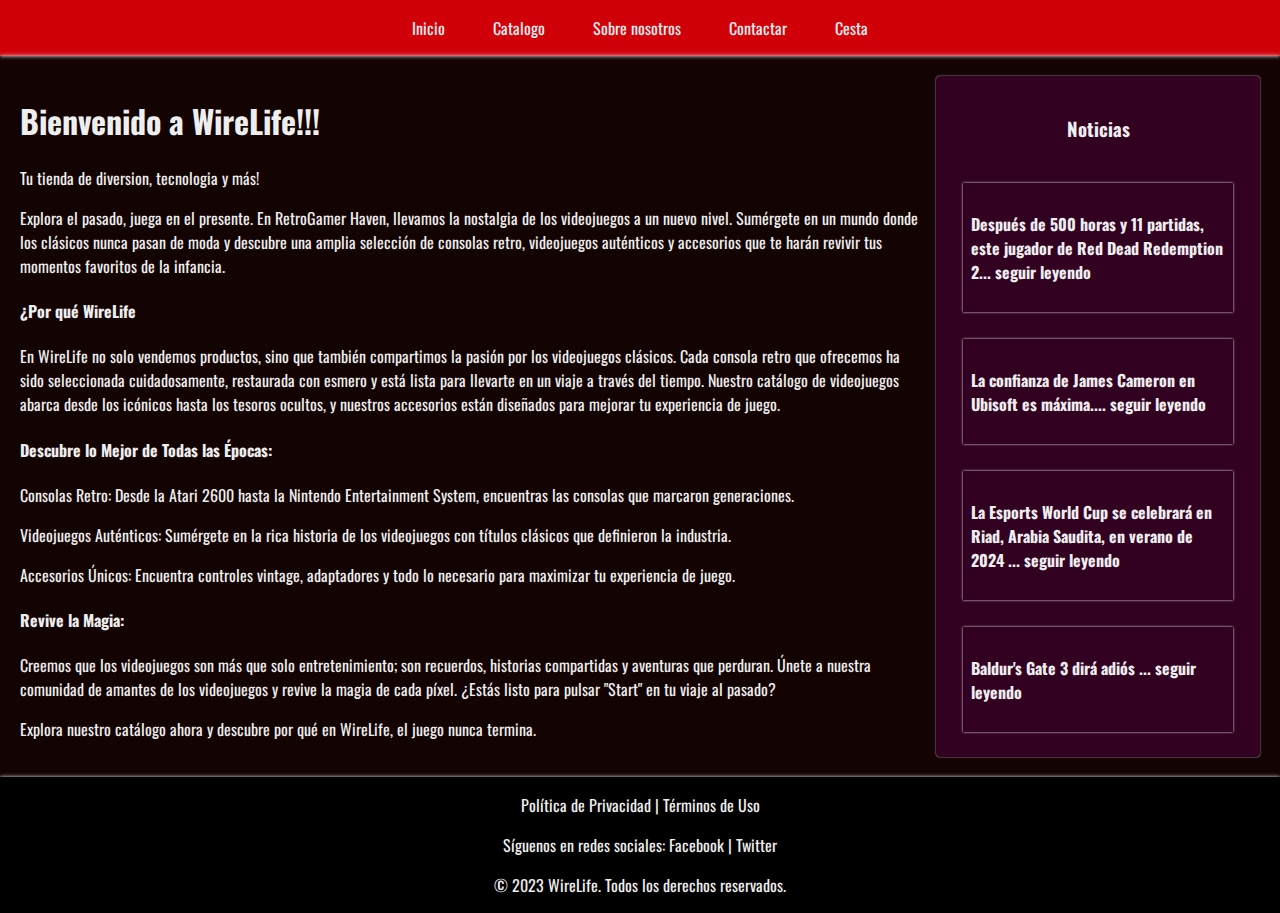
==== index.html @ 5868e2a9 "Add files via upload" ====
<!DOCTYPE html>
<html lang="es">

<head>
   <meta charset="UTF-8">
   <meta http-equiv="X-UA-Compatible">
   <meta name="viewport" content="width=device-width, initial-scale=1.0">
   <!--Fuentes-->
   <link rel="preconnect" href="https://fonts.googleapis.com">
   <link rel="preconnect" href="https://fonts.gstatic.com" crossorigin>
   <link href="https://fonts.googleapis.com/css2?family=Oswald:wght@200;300;400;500;600;700&display=swap"
      rel="stylesheet">
   <!--estilos-->
   <link rel="stylesheet" href="styles.css">
   <title>WireLife</title>
</head>

<body>
   <header class="menu">
      <nav>
         <ul>
            <li><a href="index.html">Inicio</a></li>
            <li><a href="html/catalogo.html">Catalogo</a></li>
            <li><a href="html/sobre-nosotros.html">Sobre nosotros</a></li>
            <li><a href="html/contactar.html">Contactar</a></li>
            <li><a href="html/cesta.html">Cesta</a></li>
         </ul>
      </nav>
   </header>

   <main>
      <section id="inicio">
         <h1>Bienvenido a WireLife!!!</h1>
         <p>Tu tienda de diversion, tecnologia y más!</p>
         <p>Explora el pasado, juega en el presente. En RetroGamer Haven, llevamos la nostalgia de los videojuegos a un
            nuevo nivel. Sumérgete en un mundo donde los clásicos nunca pasan de moda y descubre una amplia selección de
            consolas retro, videojuegos auténticos y accesorios que te harán revivir tus momentos favoritos de la
            infancia.</p>
         <h4>¿Por qué WireLife</h4>
         <p>En WireLife no solo vendemos productos, sino que también compartimos la pasión por los videojuegos clásicos.
            Cada consola retro que ofrecemos ha sido seleccionada cuidadosamente, restaurada con esmero y está lista
            para llevarte en un viaje a través del tiempo. Nuestro catálogo de videojuegos abarca desde los icónicos
            hasta los tesoros ocultos, y nuestros accesorios están diseñados para mejorar tu experiencia de juego.</p>
         <h4>Descubre lo Mejor de Todas las Épocas:</h4>
         <p>Consolas Retro: Desde la Atari 2600 hasta la Nintendo Entertainment System, encuentras las consolas que
            marcaron generaciones.</p>
         <p>Videojuegos Auténticos: Sumérgete en la rica historia de los videojuegos con títulos clásicos que definieron
            la industria.</p>
         <p>Accesorios Únicos: Encuentra controles vintage, adaptadores y todo lo necesario para maximizar tu
            experiencia de juego.</p>
         <h4>Revive la Magia:</h4>
         <p>Creemos que los videojuegos son más que solo entretenimiento; son recuerdos, historias compartidas y
            aventuras que perduran. Únete a nuestra comunidad de amantes de los videojuegos y revive la magia de cada
            píxel. ¿Estás listo para pulsar "Start" en tu viaje al pasado?</p>
         <p>Explora nuestro catálogo ahora y descubre por qué en WireLife, el juego nunca termina.</p>
      </section>

      <aside id="aside-noticias">
         <h3>Noticias</h3>

         <article class="card-noticia">
            <h4>Después de 500 horas y 11 partidas, este jugador de Red Dead Redemption 2... <a href="#noticia1">seguir
                  leyendo</a></h4>
            <div id="noticia1" class="noticia-text">
               <p>Después de 500 horas y 11 partidas, este jugador de Red Dead Redemption 2 ha dado con un emotivo
                  momento. Arthur Morgan cantando te encoge el corazón</p>
               <p><a href="https://www.3djuegos.com/juegos/red-dead-redemption-2/noticias/despues-500-horas-11-partidas-este-jugador-red-dead-redemption-2-ha-dado-emotivo-momento-arthur-morgan-cantando-te-encoge-corazon"
                     target="_blank">Enlace de la noticia</a></p>
            </div>
         </article>

         <article class="card-noticia">
            <h4>La confianza de James Cameron en Ubisoft es máxima.... <a href="#noticia2">seguir leyendo</a></h4>
            <div id="noticia2" class="noticia-text">
               <p>
                  La confianza de James Cameron en Ubisoft es máxima. Los desarrolladores de Avatar: Frontiers of
                  Pandora pudieron leer los guiones de las próximas películas
                  El videojuego de acción en mundo abierto se estrena el 7 de diciembre
               </p>
               <p><a href="https://www.3djuegos.com/juegos/avatar-frontiers-of-pandora/noticias/confianza-james-cameron-ubisoft-maxima-desarrolladores-avatar-frontiers-of-pandora-han-podido-leer-guiones-proximas-peliculas"
                     target="_blank">Enlace de la noticia</a></p>
            </div>
         </article>

         <article class="card-noticia">
            <h4>La Esports World Cup se celebrará en Riad, Arabia Saudita, en verano de 2024 ... <a
                  href="#noticia3">seguir leyendo</a></h4>
            <div id="noticia3" class="noticia-text">
               <p>Organizada por la entidad sin ánimo de lucro Esports World Cup Foundation, la Esports World Cup (EWC)
                  es una nueva competición multijuego que se celebrará anualmente en Riad, la capital de Arabia Saudita
               </p>
               <p><a href="https://www.3djuegos.com/n/noticias/esports-world-cup-se-celebrara-riad-arabia-saudita-verano-2024"
                     target="_blank">Enlace de la noticia</a></p>
            </div>
         </article>

         <article class="card-noticia">
            <h4>Baldur's Gate 3 dirá adiós ... <a href="#noticia4">seguir leyendo</a></h4>
            <div id="noticia4" class="noticia-text">
               <p>
                  Baldur's Gate 3 dirá adiós al "asqueroso bug que causaba ralentizaciones" muy pronto. El Parche 5
                  apunta a ser gigantesco
                  Larian Studios promete que la próxima actualización de su RPG llegará esta misma semana
               </p>
               <p><a href="https://www.3djuegos.com/juegos/baldurs-gate-3/noticias/baldurs-gate-3-dira-adios-al-asqueroso-bug-que-causaba-ralentizaciones-muy-pronto-parche-5-apunta-a-ser-gigantesco"
                     target="_blank">Enlace de la noticia</a></p>
            </div>
         </article>

      </aside>

   </main>

   <footer>
      <p><a href="/privacy">Política de Privacidad</a> | <a href="/terms">Términos de Uso</a></p>
      <p>Síguenos en redes sociales: <a href="https://facebook.com">Facebook</a> | <a
            href="https://twitter.com">Twitter</a></p>
      <p>&copy; 2023 WireLife. Todos los derechos reservados.</p>
   </footer>

</body>

</html>
---- styles.css ----
html{
   margin: 0;
   padding: 0;
   font-size: 100%;
   font-family: 'Oswald', sans-serif;
}
body{
   margin: 0;
   padding: 0;
   display: flex;
   flex-direction: column;
   min-height: 100vh;
   background-color: rgb(19, 3, 3);
   color: #eeeeee;
}
a{
   text-decoration: none;
   color: inherit;
}
header, main, footer{
   box-sizing: border-box;
   box-shadow: 0 0 0.25rem;
}
header,footer{
   text-align: center;
   color: #eeeeee;
   min-height: 3rem;
}
.menu{
   background-color: #d1010a;
}
header ul{
   padding: 0;
   list-style: none;
   display: flex;
   justify-content: center;
}
header ul li a{
   padding: 0.65rem 1.5rem;
   transition: 0.2s linear;
}
header ul li a:hover{
   background-color: #f5000d;
   border-radius: 0.4rem;
}
main{
   padding: 1.25rem;

   flex: 1;
   display: flex;
   justify-content: space-between;
}
main section{
   flex: 3;
}

footer{
   background-color: #000000;
}

/*--------------- Aside con noticias ----------------*/
aside{
   background-color: #320021;
   margin-left: 1rem;
   padding: 0.75rem;
   border-radius: 0.25rem;
   box-shadow: 0 0 0.1rem;

   display: flex;
   flex-direction: column;
   align-items: center;
   justify-content: space-around;

   flex: 1;
}
.card-noticia{
   width: 85%;
   margin: 0.3rem 0;
   padding: 0.45rem;
   box-shadow: 0 0 0.15rem;

}
.noticia-text{
   max-height: 0px;
   overflow: hidden;
   transition: all 0.33s ease;
}
.noticia-text:target{
   max-height: none;
   background-color: hsl(243, 29%, 36%, 60%);
   border-radius: 0.25rem;
}

/*-------------- Contactar ---------------*/
#contactar form{
   display: flex;
   justify-content: center;
}
#contactar fieldset{
   display: flex;
   flex-direction: column;
   background-image: url(img/retroBG2.jpg);
   background-repeat: no-repeat;
   background-size:cover;
   width: 60%;
}
#contactar label{
   color: #eeeeee;
}
#contactar input, textarea{
   display: block;
   margin: 0.3rem 0 0.75rem 0;
   border-radius: 0.2rem;
   width: 80%;
   height: 1.5rem;
}
#contactar input, textarea{
   align-self: center;
}
#contactar textarea{
   height: 5rem;
}
#contactar input[type="submit"]{
   background-color: #d1010a;
   color: #eeeeee;
   padding: 0.5rem;
   font-size: 1rem;
   width: 30%;
   height: auto;
   transition: 0.3s linear;
   border-color: #444176;
   border-radius: 0.75rem;
}
#contactar input[type="submit"]:hover{
   background-color: #6a0042;
   cursor: pointer;
   transform: scale(1.2);
}

/*----------Catalogo----------------*/
#main-catalogo{
   display: block;
}
#catalogo{
   padding: 1.5rem;
   display: flex;
   flex-wrap: wrap;
   justify-content: space-between;
}
#catalogo .card{
   width: 30%;
   height: auto;
   box-shadow: 0 0 0.15rem;
   padding: 0.75rem;
   margin: 0.5rem;
   transition: 0.2s ease-in-out;
   overflow: hidden;
}
#catalogo .card:hover{
   cursor: pointer;
   transform: scale(1.02);
}
#catalogo .card-header{
   height: 65%;
}
#catalogo .card-header img{
   width: 100%;
   height: 100%;
}

/*---------- Cesta ------------*/
#cesta{
   display: flex;
   flex-direction: column;
   align-items: center;
}
.cesta-card{
   display: flex;
   width: 80%;
}
.card-img{
   width: 30%;
}
.card-img img{
   width: 100%;
   height: 100%;
}
.card-description{
   padding: 1rem;
}
#cesta button{
   margin: 1.5rem 0;
   color: inherit;
   padding: 0.75rem;
   background-color: #444176;
   border-radius: 0.75rem;
   transition: 0.2s linear;
   font-size: 1.25rem;
}
#cesta button:hover{
   transform: scale(1.1);
   background-color: #d1010a;
   cursor: pointer;
}

/*---------- Producto ----------*/
.producto{
   display: flex;
   width: 70%;
   height: 30%;
   margin-top: 2rem;
   overflow: hidden;
}
.images{
   width: 30%;
   padding: 1rem;
   display: flex;
   flex-direction: column;
   justify-content: space-between;
}
.main-image{
   height: 75%;
}
.list-images{
   height: 15%;
   display: flex;
   justify-content: space-around;
}
.list-images a{
   padding: 0.3rem;
}
.producto img{
   width: 100%;
   height: 100%;
}
.details{
   display: flex;
}
.details .description, .buybox{
   padding: 0.75rem;
}
.buybox{
   display: flex;
   flex-direction: column;
   justify-content: center;
   box-shadow: 0 0 0.1rem;
}
.precio{
   color: #f5000d;
   font-size: 1.5rem;
}
.precio .off{
   color: yellow;
   text-decoration: line-through;
}
.buybox p span{
   color: #d1010a;
}
.buybox button{
   background-color: yellow;
   border-radius: 0.75rem;
   border: none;
   font-size: 1rem;
   padding: 0.5rem;

   transition: transform 0.2s ease-in-out;
}
.buybox button:hover{
   cursor: pointer;
   transform: scale(1.1);
   background-color: #d1010a;
   color: #eeeeee;
}
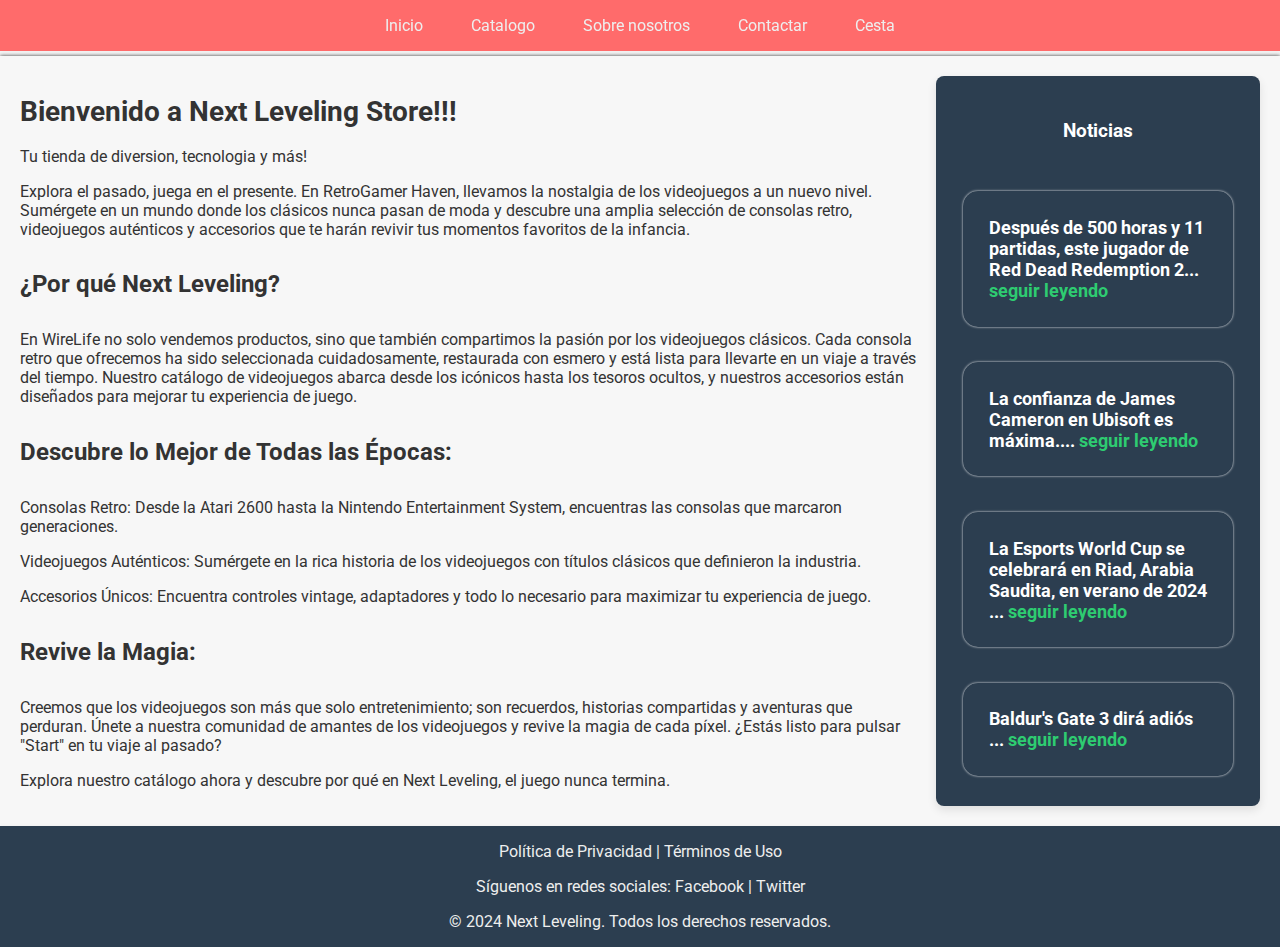
==== commit 51d6c0f7: "Add files via upload" ====
--- a/index.html
+++ b/index.html
@@ -8,11 +8,12 @@
    <!--Fuentes-->
    <link rel="preconnect" href="https://fonts.googleapis.com">
    <link rel="preconnect" href="https://fonts.gstatic.com" crossorigin>
-   <link href="https://fonts.googleapis.com/css2?family=Oswald:wght@200;300;400;500;600;700&display=swap"
+   <link
+      href="https://fonts.googleapis.com/css2?family=Roboto:ital,wght@0,100;0,300;0,400;0,500;0,700;0,900;1,100;1,300;1,400;1,500;1,700;1,900&display=swap"
       rel="stylesheet">
    <!--estilos-->
    <link rel="stylesheet" href="styles.css">
-   <title>WireLife</title>
+   <title>Next Leveling</title>
 </head>
 
 <body>
@@ -30,13 +31,13 @@
 
    <main>
       <section id="inicio">
-         <h1>Bienvenido a WireLife!!!</h1>
+         <h1>Bienvenido a Next Leveling Store!!!</h1>
          <p>Tu tienda de diversion, tecnologia y más!</p>
          <p>Explora el pasado, juega en el presente. En RetroGamer Haven, llevamos la nostalgia de los videojuegos a un
             nuevo nivel. Sumérgete en un mundo donde los clásicos nunca pasan de moda y descubre una amplia selección de
             consolas retro, videojuegos auténticos y accesorios que te harán revivir tus momentos favoritos de la
             infancia.</p>
-         <h4>¿Por qué WireLife</h4>
+         <h4>¿Por qué Next Leveling?</h4>
          <p>En WireLife no solo vendemos productos, sino que también compartimos la pasión por los videojuegos clásicos.
             Cada consola retro que ofrecemos ha sido seleccionada cuidadosamente, restaurada con esmero y está lista
             para llevarte en un viaje a través del tiempo. Nuestro catálogo de videojuegos abarca desde los icónicos
@@ -52,7 +53,7 @@
          <p>Creemos que los videojuegos son más que solo entretenimiento; son recuerdos, historias compartidas y
             aventuras que perduran. Únete a nuestra comunidad de amantes de los videojuegos y revive la magia de cada
             píxel. ¿Estás listo para pulsar "Start" en tu viaje al pasado?</p>
-         <p>Explora nuestro catálogo ahora y descubre por qué en WireLife, el juego nunca termina.</p>
+         <p>Explora nuestro catálogo ahora y descubre por qué en Next Leveling, el juego nunca termina.</p>
       </section>
 
       <aside id="aside-noticias">
@@ -115,7 +116,7 @@
       <p><a href="/privacy">Política de Privacidad</a> | <a href="/terms">Términos de Uso</a></p>
       <p>Síguenos en redes sociales: <a href="https://facebook.com">Facebook</a> | <a
             href="https://twitter.com">Twitter</a></p>
-      <p>&copy; 2023 WireLife. Todos los derechos reservados.</p>
+      <p>&copy; 2024 Next Leveling. Todos los derechos reservados.</p>
    </footer>
 
 </body>
--- a/styles.css
+++ b/styles.css
@@ -2,7 +2,7 @@
    margin: 0;
    padding: 0;
    font-size: 100%;
-   font-family: 'Oswald', sans-serif;
+   font-family: 'Roboto', sans-serif;
 }
 body{
    margin: 0;
@@ -10,13 +10,19 @@
    display: flex;
    flex-direction: column;
    min-height: 100vh;
-   background-color: rgb(19, 3, 3);
-   color: #eeeeee;
+   background-color: #F7F7F7;
+   color: #333333;
 }
 a{
    text-decoration: none;
    color: inherit;
 }
+h1{
+   font-size: 1.75rem;
+}
+h4{
+   font-size: 1.5rem;
+}
 header, main, footer{
    box-sizing: border-box;
    box-shadow: 0 0 0.25rem;
@@ -27,7 +33,11 @@
    min-height: 3rem;
 }
 .menu{
-   background-color: #d1010a;
+   background-color: #FF6B6B;
+   position: fixed;
+   width: 100%;
+   top:0;
+   z-index: 1000;
 }
 header ul{
    padding: 0;
@@ -38,12 +48,14 @@
 header ul li a{
    padding: 0.65rem 1.5rem;
    transition: 0.2s linear;
+   /* background-color: #F5F5F5; */
 }
 header ul li a:hover{
-   background-color: #f5000d;
+   background-color: #e94141;
    border-radius: 0.4rem;
 }
 main{
+   margin-top: /*4rem*/56px;/*altura de header*/
    padding: 1.25rem;
 
    flex: 1;
@@ -55,16 +67,17 @@
 }
 
 footer{
-   background-color: #000000;
+   background-color: #2C3E50;
 }
 
 /*--------------- Aside con noticias ----------------*/
 aside{
-   background-color: #320021;
+   background-color: #2C3E50;
    margin-left: 1rem;
    padding: 0.75rem;
-   border-radius: 0.25rem;
-   box-shadow: 0 0 0.1rem;
+   border-radius: 0.5rem;
+   box-shadow: 0 4px 10px rgba(0,0,0,0.1);
+   color: #FFFFFF;
 
    display: flex;
    flex-direction: column;
@@ -78,17 +91,30 @@
    margin: 0.3rem 0;
    padding: 0.45rem;
    box-shadow: 0 0 0.15rem;
-
+   border-radius: 15px;
+}
+.card-noticia a{
+   color: #2ECC71; /* Verde vibrante */
+   font-weight: bold;
+   text-decoration: none;
+}
+.card-noticia a:hover{
+   text-decoration: underline;
 }
 .noticia-text{
    max-height: 0px;
    overflow: hidden;
-   transition: all 0.33s ease;
+   transition: max-height 0.33s ease;
 }
 .noticia-text:target{
-   max-height: none;
+   max-height: 350px;
    background-color: hsl(243, 29%, 36%, 60%);
    border-radius: 0.25rem;
+}
+aside h4{
+   font-size: 1.15rem;
+   margin: 0;
+   padding: 1.15rem;
 }
 
 /*-------------- Contactar ---------------*/
@@ -121,7 +147,7 @@
    height: 5rem;
 }
 #contactar input[type="submit"]{
-   background-color: #d1010a;
+   background-color: #3498DB;
    color: #eeeeee;
    padding: 0.5rem;
    font-size: 1rem;
@@ -192,7 +218,7 @@
    margin: 1.5rem 0;
    color: inherit;
    padding: 0.75rem;
-   background-color: #444176;
+   background-color: #3498DB;
    border-radius: 0.75rem;
    transition: 0.2s linear;
    font-size: 1.25rem;
@@ -257,7 +283,7 @@
    color: #d1010a;
 }
 .buybox button{
-   background-color: yellow;
+   background-color: #3498DB;
    border-radius: 0.75rem;
    border: none;
    font-size: 1rem;
